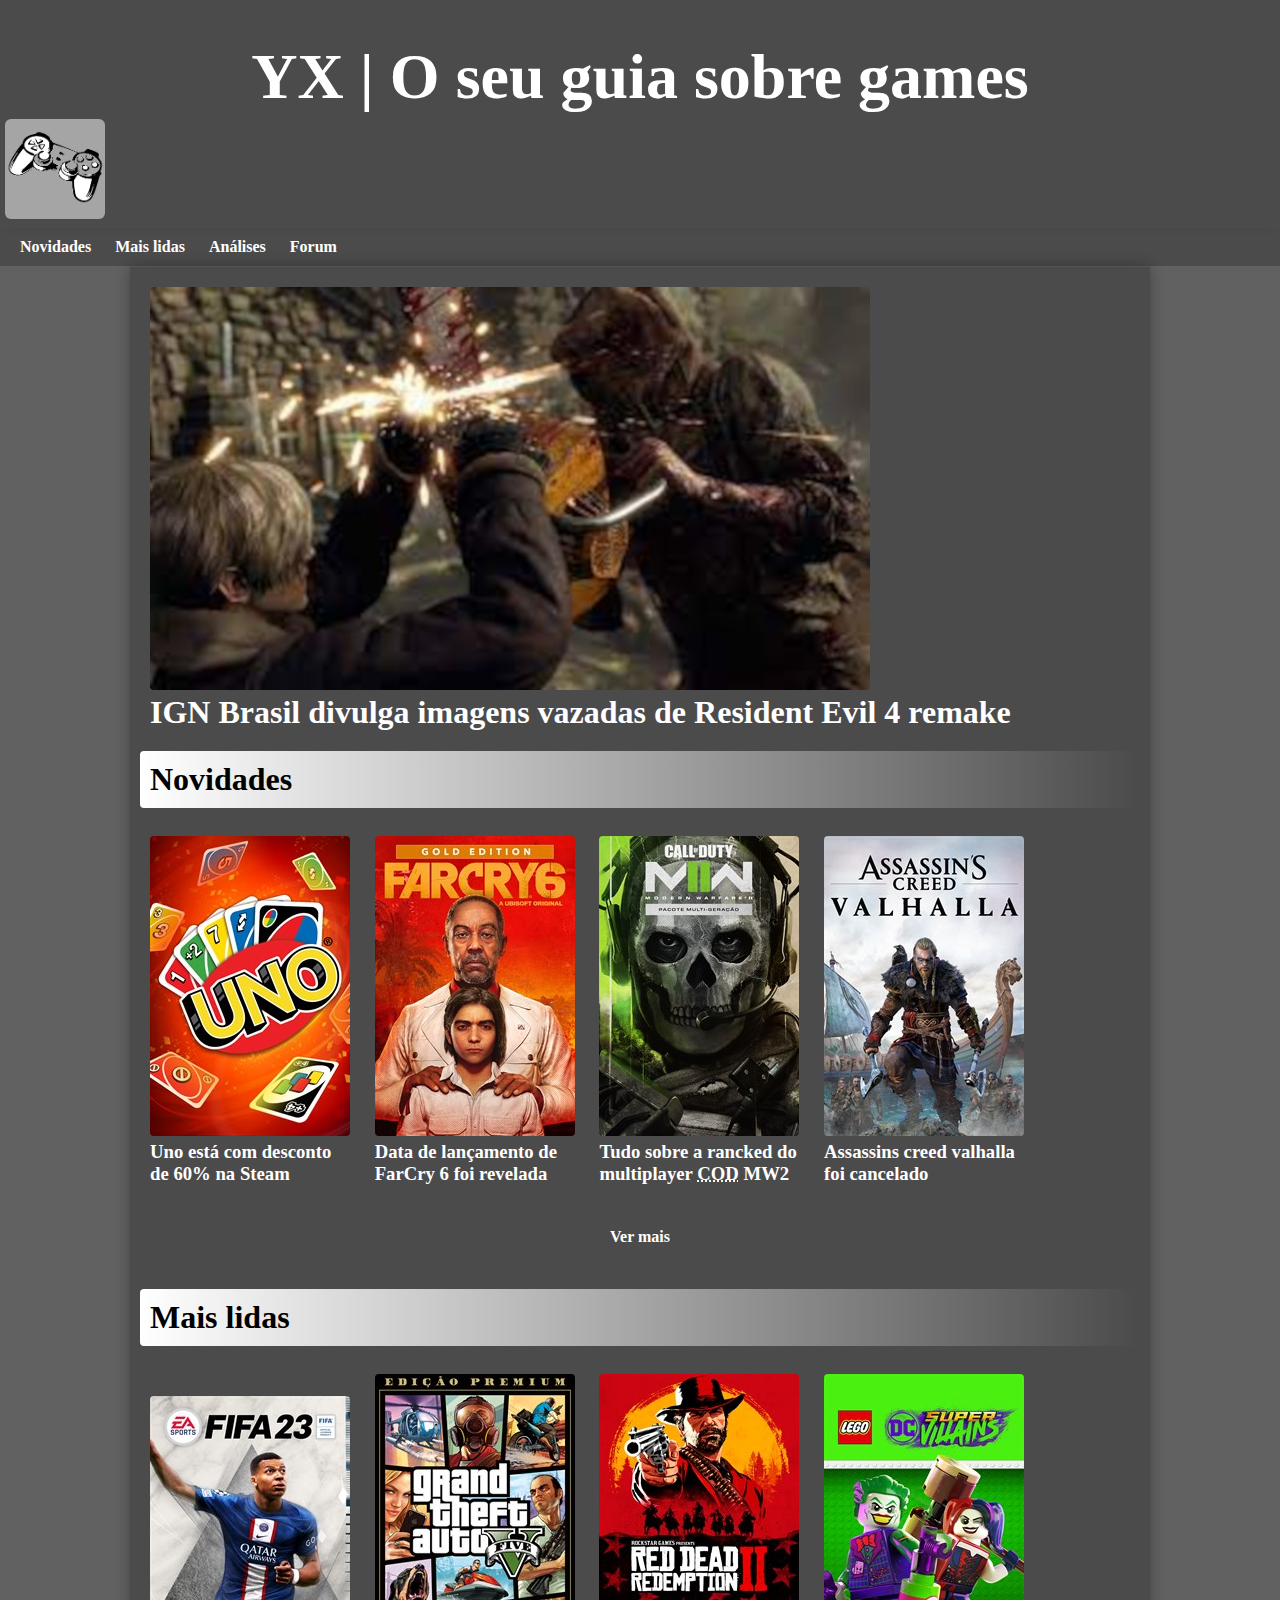
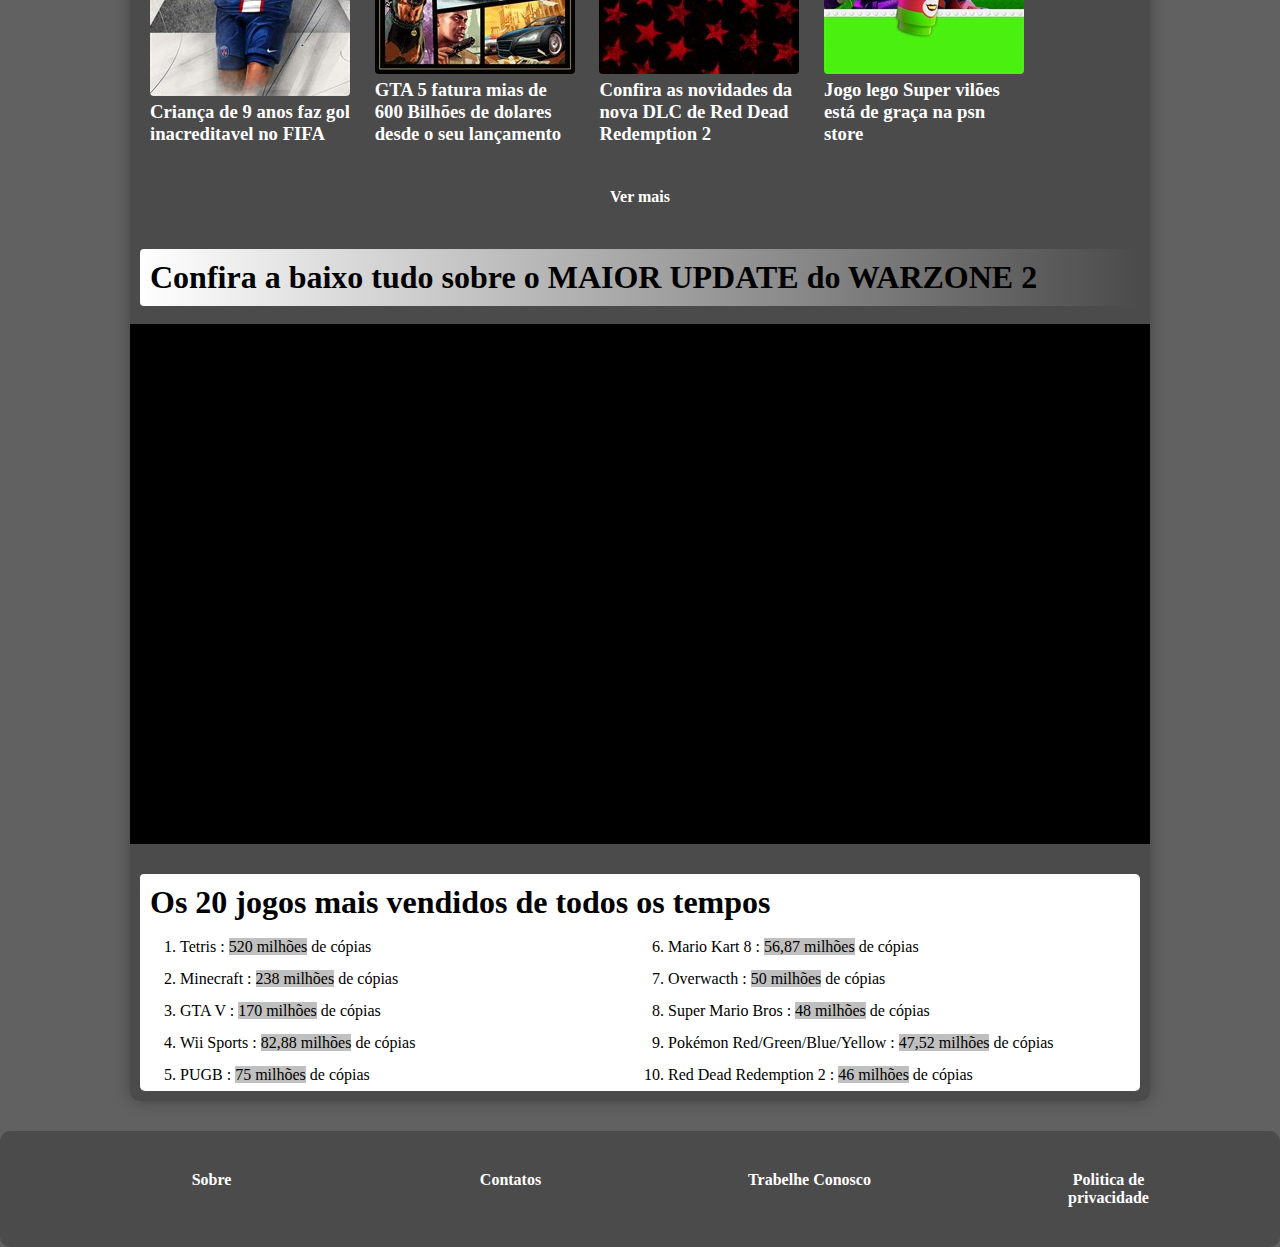
==== index.html @ 76c1d7bb "atualização02" ====
<!DOCTYPE html>
<html lang="pt-br">
<head>
    <meta charset="UTF-8">
    <meta http-equiv="X-UA-Compatible" content="IE=edge">
    <meta name="viewport" content="width=device-width, initial-scale=1.0">
    <title>YX Blog | O seu guia sobre games</title>
    <link rel="shortcut icon" href="favicon e logo/favicon.ico" type="image/x-icon">
    <link rel="stylesheet" href="estilos/pg1.css">
</head>
<body>
    <header>
        <h1>YX | O seu guia sobre games</h1>
        <img src="favicon e logo/images.png" alt="logo">
    </header>
    <nav>
        <a href="#">Novidades</a>
        <a href="#">Mais lidas</a>
        <a href="#">Análises</a>
        <a href="#">Forum</a>
    </nav>

    <main>
        <a class="noticias" target=_blank href ="https://br.ign.com/resident-evil-4-1/94874/news/resident-evil-4-vaza-suposta-imagem-conceitual-do-remake">
            <img class="banner" src="notícias/re4 remake.jpeg" alt="novas imagens de resident
                 evil 4 remake">
        <h1>IGN Brasil divulga imagens vazadas de Resident Evil 4 remake</h1 
        ></a>
        <br>
        <h2>Novidades</h2>
        <br>
            <h3>
                <a class="noticias" href="#">
                    <img src="notícias/uno.jpeg" alt="Uno está com desconto na Steam">
                    <p>Uno está com desconto de 60% na Steam</p>
                </a>
                <a class="noticias" href="#">
                    <img src="notícias/farcry6.jpeg" alt="Far cry 6 com data de lançamento definido">
                    <p>Data de lançamento de FarCry 6 foi revelada</p>
                </a>
                <a class="noticias" href="#">
                    <img src="notícias/call of duty.jpeg" alt="Atualiazação de Call Of Duty">
                    <p>Tudo sobre a rancked do multiplayer <abbr title="Call Of Duty">COD</abbr> MW2</p>
                </a>
                <a class="noticias" href="#"><img src="notícias/assassin's creed.jpeg" alt="Assassins creed foi cancelado">
                <P>Assassins creed valhalla foi cancelado</P></a>
            </h3>
            <br>
            <a class="classh4" href="#">
                <h4>Ver mais</h4>
            </a>
            <br>
        <h2>Mais lidas</h2>
        <br>
        <h3>
            <a class="noticias" href="#">
                <img class="noticias" src="notícias/fifa.jpeg" alt="Criança de 9 anos faz gol inacreditavel no FIFA">
                <P>Criança de 9 anos faz gol inacreditavel no FIFA</P>
            </a>
            <a class="noticias" href="#">
                <img src="notícias/gta.jpeg" alt="GTA 5 fatura mias de 100 Bilhões de dolares desde o seu lançamento">
                <p>
                    GTA 5 fatura mias de 600 Bilhões de dolares desde o seu lançamento
                </p>
            </a>
            <a class="noticias" href="#">
                <img src="notícias/red dead.jpeg" alt="Saiu a nova DLC de Red Dead Redemption 2">
                <p>Confira as novidades da nova DLC de Red Dead Redemption 2</p>
            </a>
            <a class="noticias" href="#">
                <img src="notícias/lego.jpeg" alt="lego está de graça na psn store">
                <p>Jogo lego Super vilões está de graça na psn store</p>
            </a>
        </h3>
        <br>
        <a class="classh4"href="#">
            <h4>Ver mais</h4>
        </a>
        <br>
        <h2>Confira a baixo tudo sobre o MAIOR UPDATE do WARZONE 2</h2>
        <br>
            <div class="video"><iframe width="560" height="315" src="https://www.youtube.com/embed/XWpNKaH_-q4" title="YouTube video player" frameborder="0" allow="accelerometer; autoplay; clipboard-write; encrypted-media; gyroscope; picture-in-picture; web-share" allowfullscreen></iframe></div>
        <aside>
            <h2>Os 20 jogos mais vendidos de todos os tempos</h2>
            <ol>
                <li>Tetris : <mark>520 milhões</mark> de cópias</li>
                <li>Minecraft : <mark>238 milhões</mark> de cópias</li>
                <li>GTA V : <mark>170 milhões</mark> de cópias</li>
                <li>Wii Sports : <mark>82,88 milhões</mark> de cópias</li>
                <li>PUGB : <mark>75 milhões</mark> de cópias</li>
                <li>Mario Kart 8 : <mark>56,87 milhões</mark> de cópias</li>
                <li>Overwacth : <mark>50 milhões</mark> de cópias</li>
                <li>Super Mario Bros : <mark>48 milhões</mark> de cópias</li>
                <li>Pokémon Red/Green/Blue/Yellow : <mark>47,52 milhões</mark> de cópias</li>
                <li>Red Dead Redemption 2 : <mark>46 milhões</mark> de cópias</li>
            </ol>
        </aside>
    </main>

    <footer>
        <ul type="none">
            <a class="classh4" href="#">
                <li>Sobre</li>
            </a>
            <a class="classh4" href="#">
                <li>Contatos</li>
            </a>
            <a class="classh4" href="#">
                <li>Trabelhe Conosco</li>
            </a>
            <a class="classh4" href="#">
                <li>Politica de privacidade</li>
            </a>
        </ul>
    </footer>
</body>
</html>
---- estilos/pg1.css ----
@charset "UTF-8";

:root{
    --cor01:rgba(73, 72, 72, 0.863);
    --font-padrão:arial,helvetica, verdana,sans-serif;
}
*{
    margin: 0px;
    padding: 0x;
 }
body{
    background-color: var(--cor01);
}
header{
    background-color:var(--cor01);
    width: auto;
    min-height: 150px;
    box-shadow: 0px 0px 15px rgba(0, 0, 0, 0.308);
}
header>h1{
    text-align: center;
    color: white;
    font-size: 4em;
    padding-top: 40px;}
header>img{
    border-radius: 10%;
    padding: 5px;
    height: 100px;
    width: 100px;
}
nav{
    background-color:var(--cor01);
    padding: 10px;
}
nav>a{
    text-decoration: none;
    color: white;
    text-decoration: none;
    font-weight: bolder;
    padding: 10px;
    border-radius: 5px;
    
}
nav>a:hover{
    background-color: black;
    color: white;
  
}
a{
    color: white;
    text-decoration: none;
    font-weight: bolder;
    padding: 10px;
    transition-duration: 0.5s;
    border-radius: 4px;
}
a:active{
    text-decoration: none;
    color: white;
}
a:visited{
    text-decoration: none;
    color: white;
}
a:hover{
    background-color: white;
    color: black;
}
main{
    background-color: var(--cor01);
    padding: 10px;
    box-shadow: 0px 0px 15px rgba(0, 0, 0, 0.308);;
    max-width: 1000px;
    min-width: 300px;
    margin: auto;
    margin-bottom: 30px;
    margin-top: 0.5px;
    border-bottom-left-radius: 10px;
    border-bottom-right-radius: 10px;
}

h2{
    padding: 10px;
    margin-top: 10px;
    color: black;
    background-image: linear-gradient(to right, white, transparent);
    font-size: 2em;
    font-weight: bolder;
    border-top-left-radius: 4px;
    border-bottom-left-radius: 4px;
}
h3>a{
    width: 200px;
}
h4{
    padding: 5px;
    font-size:bolder;
}
.classh4{
    text-align: center;
    width: 150px;

    display:block;
    margin: auto;
    
}
.noticias{
display: inline-block;
}

img{
    border-radius: 4px;
}
aside{
    background-color: white;
    border-radius: 5px;
}
footer{
    background-color: white;
    padding: 30px;
    border-radius: 10px;
    font-size: 0.8em;
}
aside>ol{
    font-size: 1em;
    columns: 2;
    line-height: 2em;
}
mark{
    background-color: silver;
}
.banner{
    width: 80%;
}
footer{
    background-color:var(--cor01);
    font-size: 1em;
}
footer>ul{
    columns:4;}
div.video{
background-color: black;
margin: 0px -10px 30px -10px;
padding: 20px;padding-bottom:50% ;
position: relative;
    }
    div.video>iframe{
        position: absolute;
    top:5%;
    left: 5%;
    width: 90%;
    height: 90%;
    }
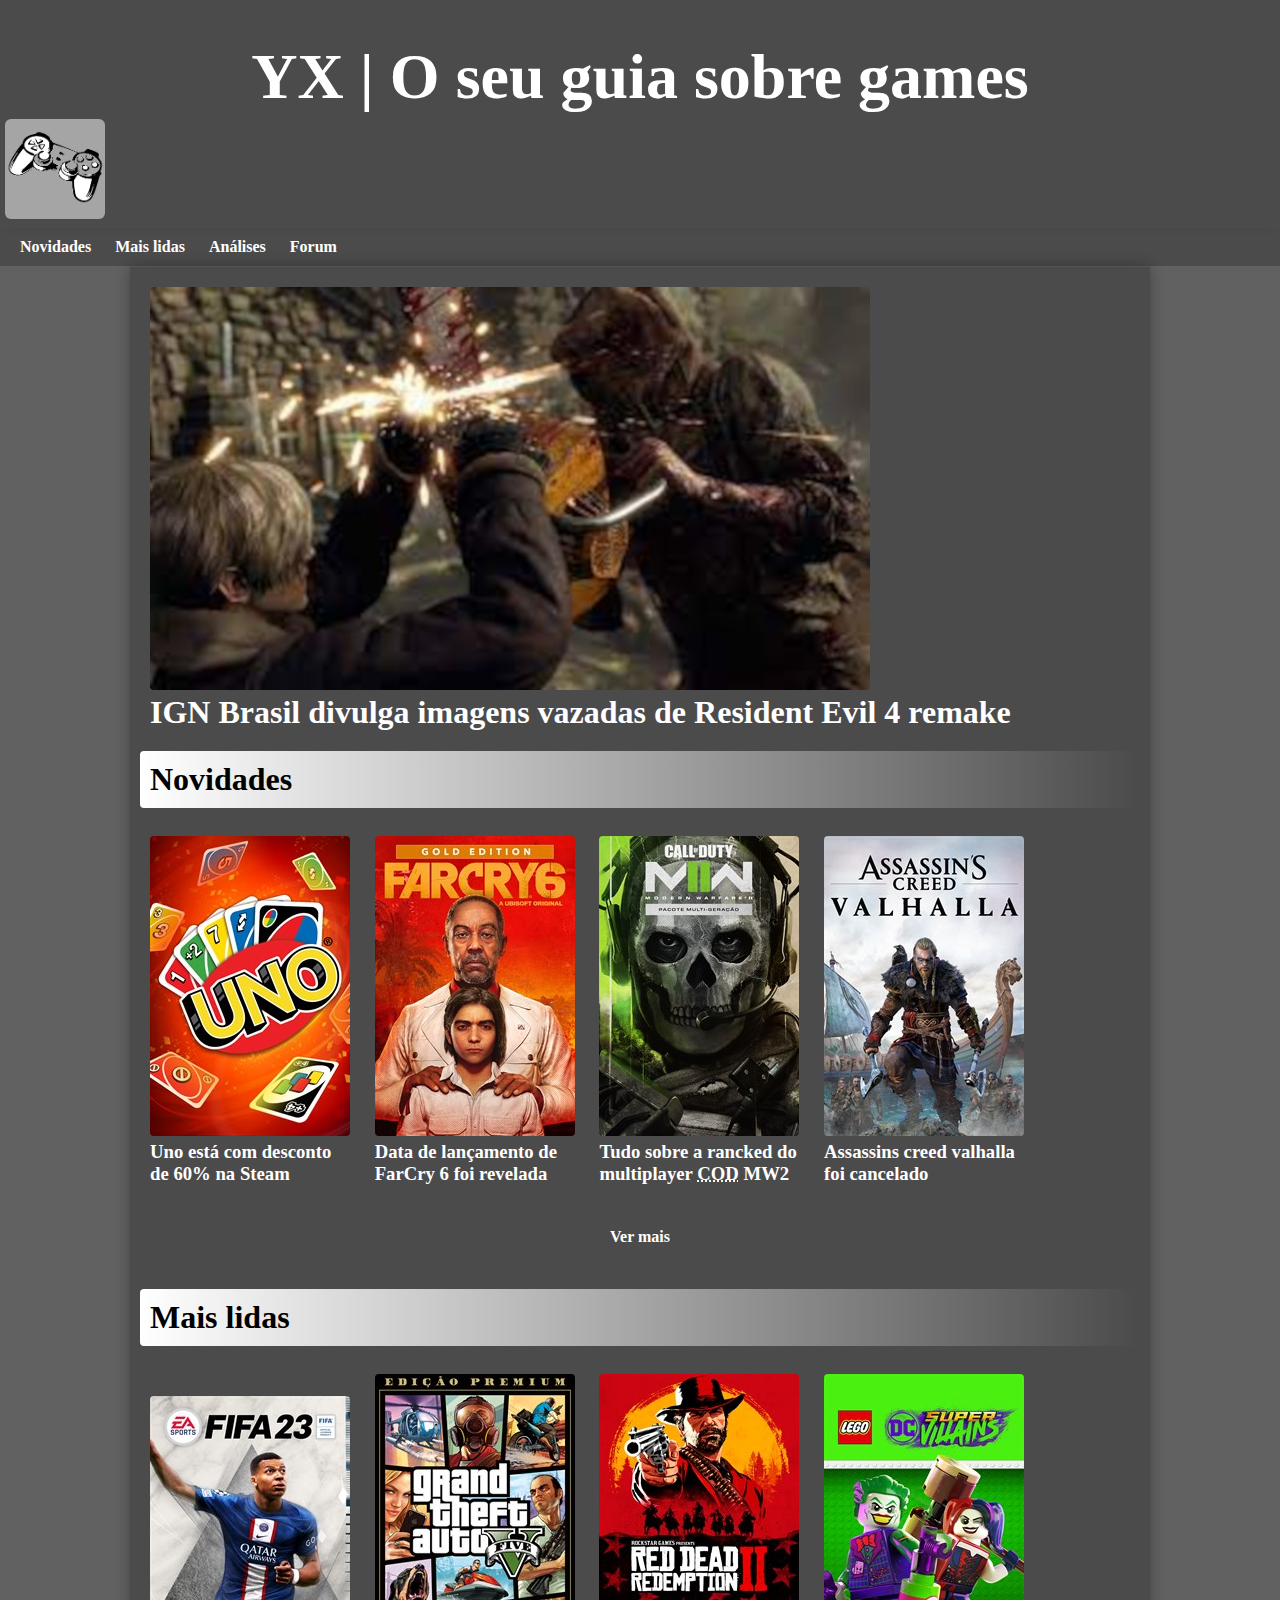
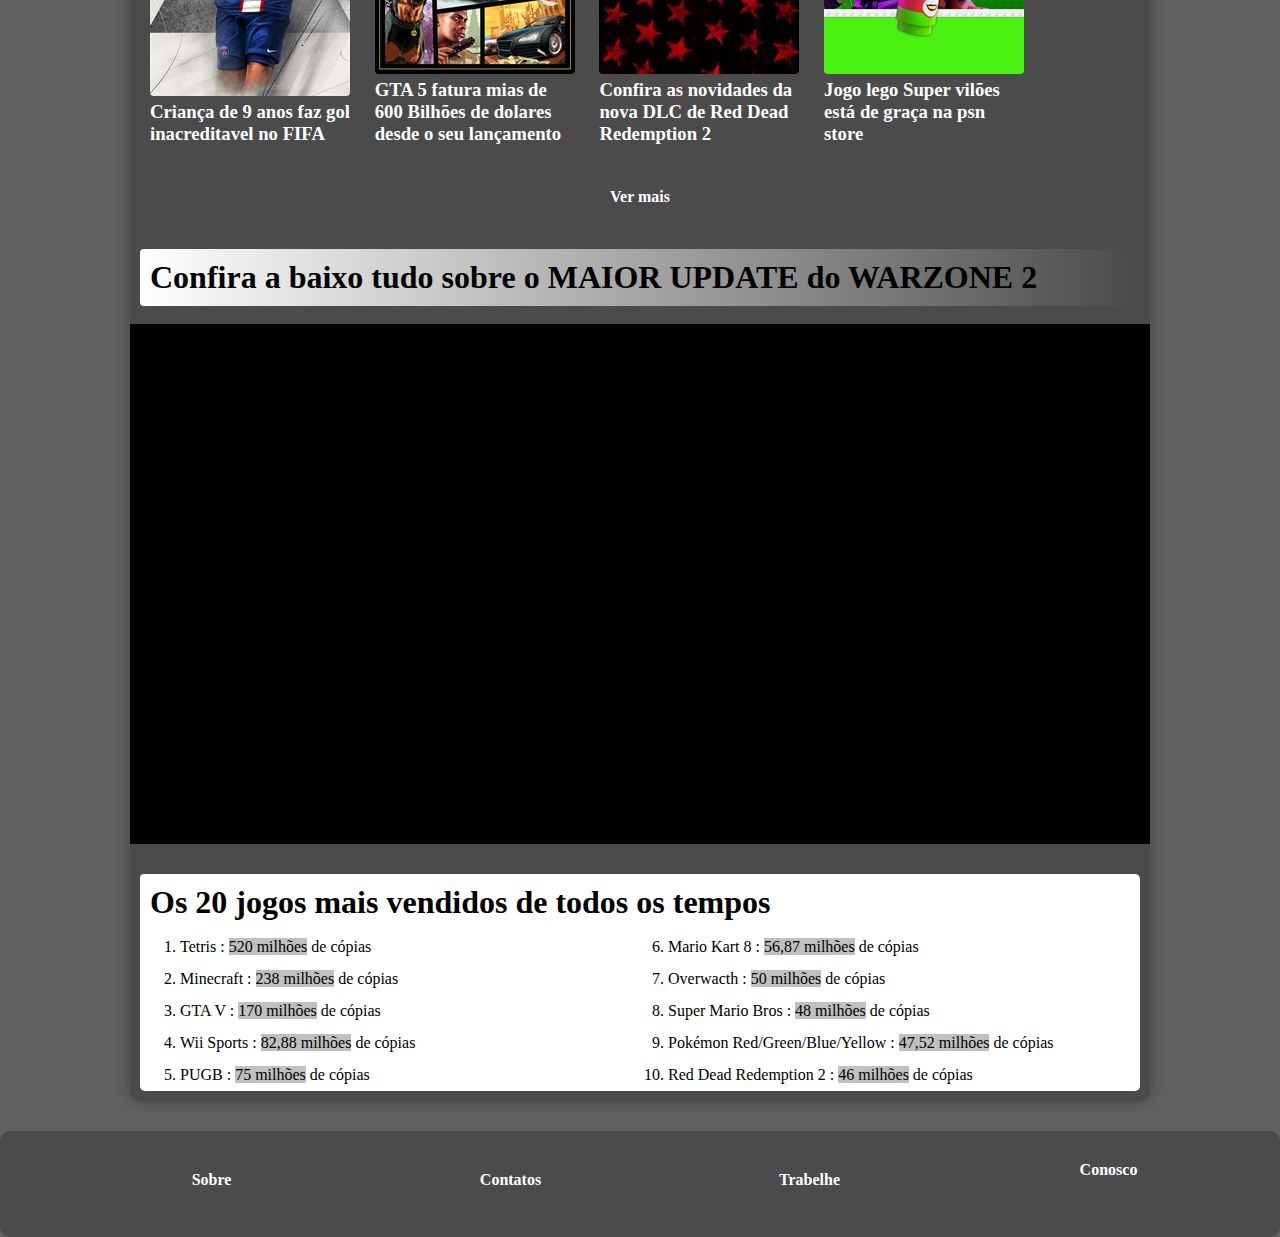
==== commit 4fd0218b: "atualização 05" ====
--- a/index.html
+++ b/index.html
@@ -108,9 +108,6 @@
             <a class="classh4" href="#">
                 <li>Trabelhe Conosco</li>
             </a>
-            <a class="classh4" href="#">
-                <li>Politica de privacidade</li>
-            </a>
         </ul>
     </footer>
 </body>
--- a/estilos/pg1.css
+++ b/estilos/pg1.css
@@ -71,7 +71,7 @@
     padding: 10px;
     box-shadow: 0px 0px 15px rgba(0, 0, 0, 0.308);;
     max-width: 1000px;
-    min-width: 300px;
+    min-width: 250px;
     margin: auto;
     margin-bottom: 30px;
     margin-top: 0.5px;
@@ -98,7 +98,7 @@
 }
 .classh4{
     text-align: center;
-    width: 150px;
+    width: 80px;
 
     display:block;
     margin: auto;
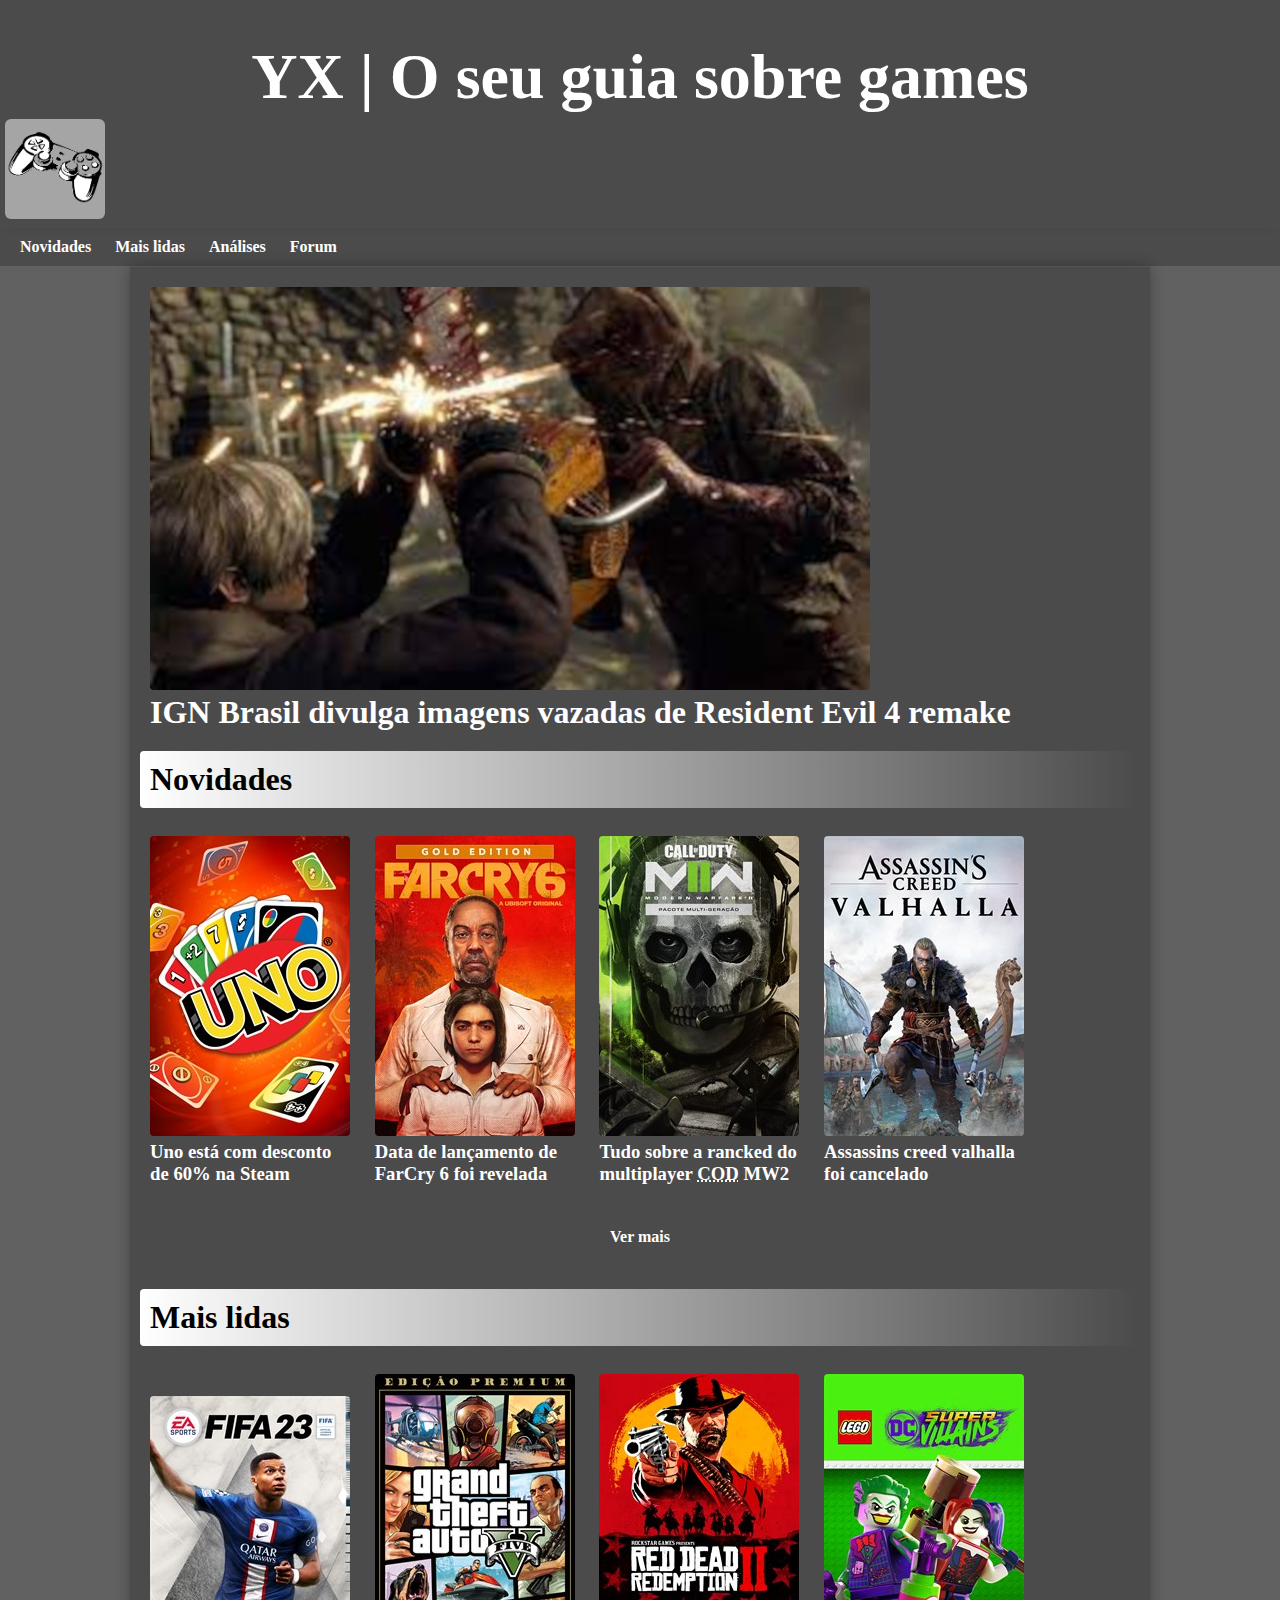
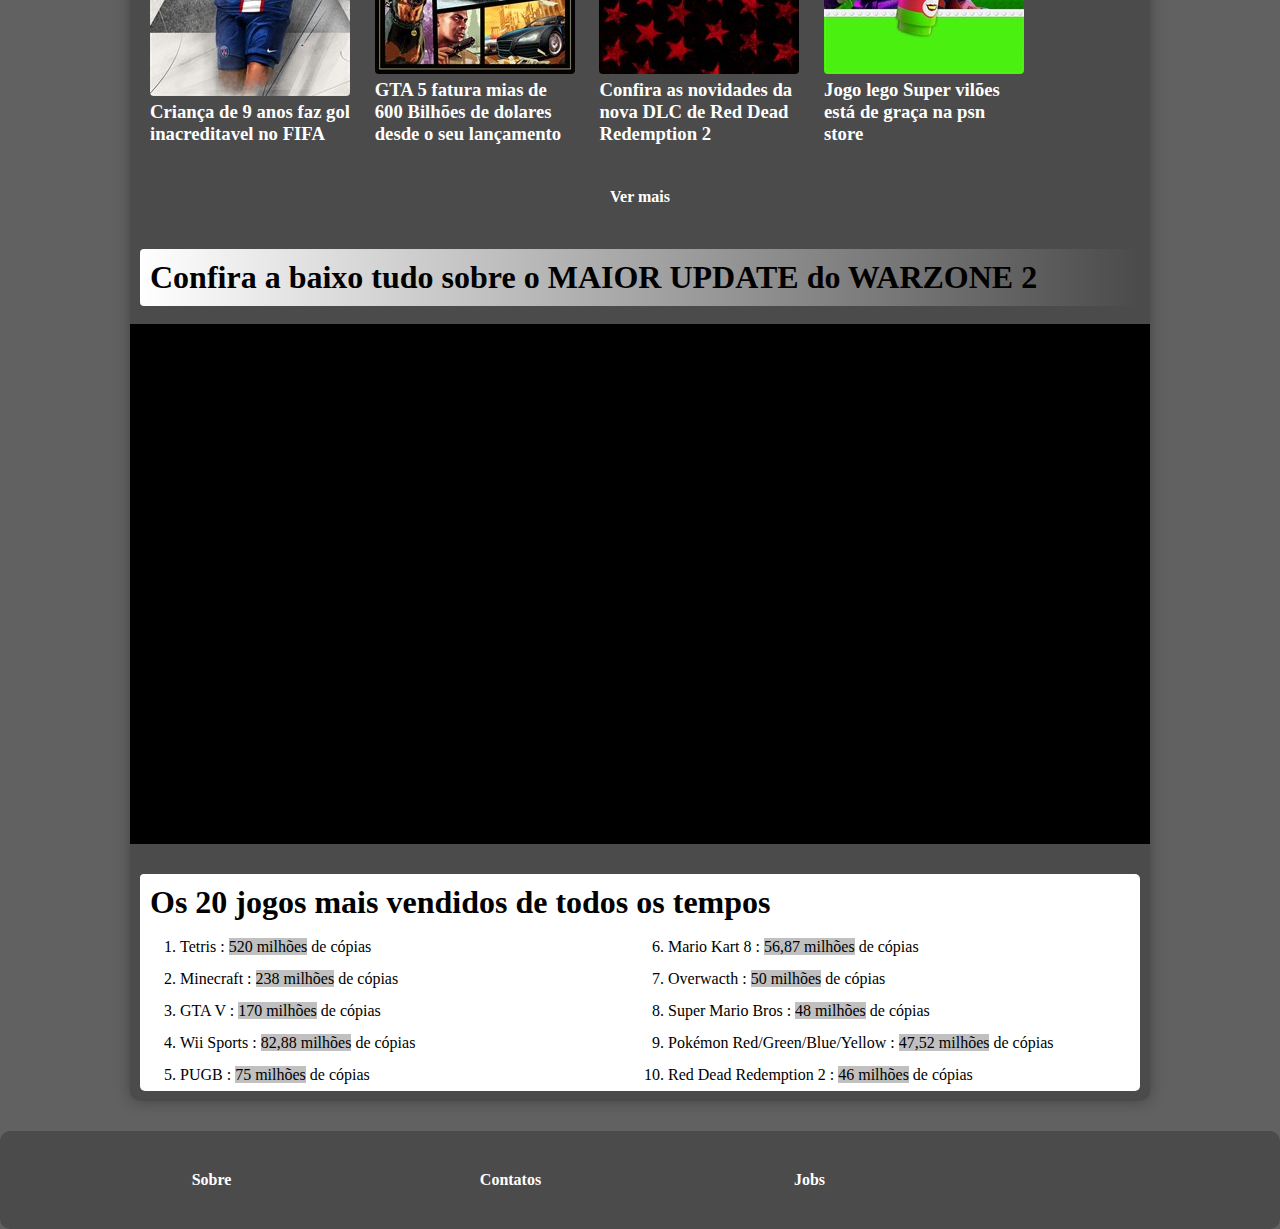
==== commit f5a52e24: "kj" ====
--- a/index.html
+++ b/index.html
@@ -106,7 +106,7 @@
                 <li>Contatos</li>
             </a>
             <a class="classh4" href="#">
-                <li>Trabelhe Conosco</li>
+                <li>Jobs</li>
             </a>
         </ul>
     </footer>
